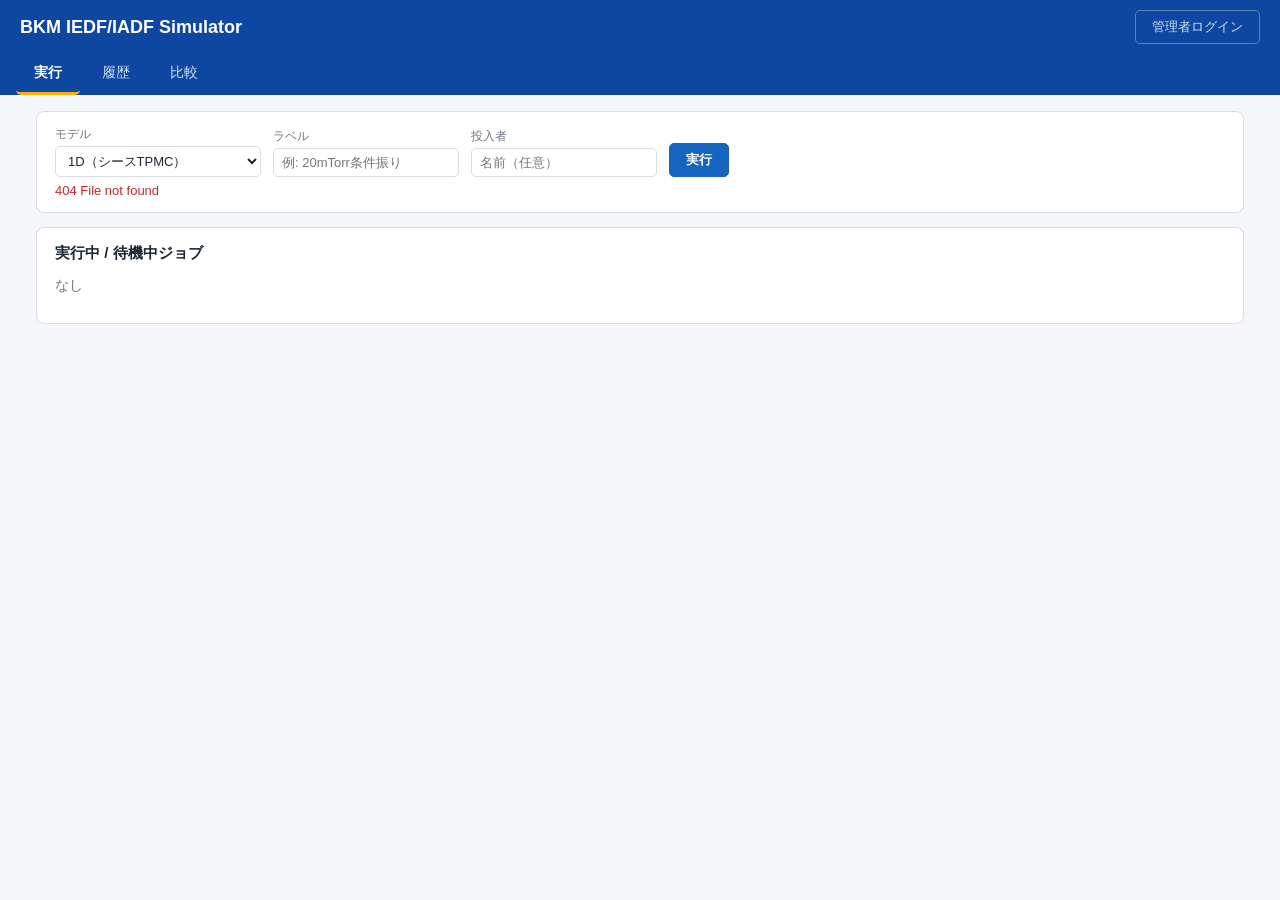
==== frontend/index.html @ 84904a70 "feat: BKM Webアプリ フェーズ3 フロントエンド - 実行/履歴/比較の3タブ構成の静的SPA（Plotlyローカル同梱、CDN不使用） - 設定フォーム自動生成（1D/2D切替、波形はs" ====
<!DOCTYPE html>
<html lang="ja">
<head>
<meta charset="utf-8">
<meta name="viewport" content="width=device-width, initial-scale=1">
<title>BKM IEDF/IADF Simulator</title>
<link rel="icon" href="data:image/svg+xml,%3Csvg xmlns='http://www.w3.org/2000/svg' viewBox='0 0 16 16'%3E%3Crect width='16' height='16' rx='3' fill='%230d47a1'/%3E%3Cpath d='M2 12 L6 4 L8 10 L10 6 L14 12' stroke='%23ffb300' stroke-width='1.6' fill='none'/%3E%3C/svg%3E">
<link rel="stylesheet" href="style.css">
<script src="vendor/plotly-cartesian.min.js"></script>
</head>
<body>
<header>
  <h1>BKM IEDF/IADF Simulator</h1>
  <div class="header-right">
    <span id="admin-badge" class="badge hidden">管理者モード</span>
    <button id="admin-login-btn" class="ghost">管理者ログイン</button>
  </div>
</header>

<nav id="tabs">
  <button data-tab="run" class="active">実行</button>
  <button data-tab="history">履歴</button>
  <button data-tab="compare">比較</button>
</nav>

<main>
  <!-- ===== 実行タブ ===== -->
  <section id="tab-run">
    <div class="card">
      <div class="row">
        <label>モデル
          <select id="model-select">
            <option value="1d">1D（シースTPMC）</option>
            <option value="2d">2D（ウェハ+エッジリング）</option>
          </select>
        </label>
        <label>ラベル <input id="job-label" placeholder="例: 20mTorr条件振り"></label>
        <label>投入者 <input id="job-user" placeholder="名前（任意）"></label>
        <button id="run-btn" class="primary">実行</button>
      </div>
      <p id="run-message" class="message"></p>
    </div>
    <div id="config-form"></div>
    <div class="card">
      <h2>実行中 / 待機中ジョブ</h2>
      <div id="active-jobs"><p class="muted">なし</p></div>
    </div>
  </section>

  <!-- ===== 履歴タブ ===== -->
  <section id="tab-history" class="hidden">
    <div class="card">
      <div class="row">
        <label>モデル
          <select id="filter-model">
            <option value="">すべて</option>
            <option value="1d">1D</option>
            <option value="2d">2D</option>
          </select>
        </label>
        <label>状態
          <select id="filter-status">
            <option value="">すべて</option>
            <option value="done">done</option>
            <option value="running">running</option>
            <option value="queued">queued</option>
            <option value="error">error</option>
            <option value="cancelled">cancelled</option>
          </select>
        </label>
        <label>検索 <input id="filter-q" placeholder="ラベル / 投入者 / ID"></label>
        <button id="filter-refresh">更新</button>
        <button id="compare-selected" disabled>選択を比較 (0)</button>
      </div>
      <p id="history-message" class="message"></p>
      <div id="history-table"></div>
    </div>
    <div id="job-detail" class="hidden"></div>
  </section>

  <!-- ===== 比較タブ ===== -->
  <section id="tab-compare" class="hidden">
    <div class="card">
      <p class="muted">履歴タブで完了ジョブを2件以上選択し「選択を比較」を押してください。</p>
    </div>
    <div id="compare-result"></div>
  </section>
</main>

<script src="app.js"></script>
</body>
</html>
---- frontend/style.css ----
:root {
  --bg: #f4f6f9;
  --card: #ffffff;
  --border: #d8dee6;
  --text: #1c2733;
  --muted: #6b7684;
  --accent: #1565c0;
  --accent-dark: #0d47a1;
  --danger: #c62828;
  --ok: #2e7d32;
}
* { box-sizing: border-box; }
body {
  margin: 0; background: var(--bg); color: var(--text);
  font-family: "Segoe UI", "Hiragino Sans", "Noto Sans JP", Meiryo, sans-serif;
  font-size: 14px;
}
header {
  display: flex; justify-content: space-between; align-items: center;
  background: var(--accent-dark); color: #fff; padding: 10px 20px;
}
header h1 { font-size: 18px; margin: 0; font-weight: 600; }
.header-right { display: flex; gap: 10px; align-items: center; }
nav#tabs {
  display: flex; gap: 4px; background: var(--accent-dark); padding: 0 16px;
}
nav#tabs button {
  background: transparent; border: none; color: #cfe0f5; padding: 10px 18px;
  cursor: pointer; font-size: 14px; border-bottom: 3px solid transparent;
}
nav#tabs button.active { color: #fff; border-bottom-color: #ffb300; font-weight: 600; }
main { max-width: 1240px; margin: 16px auto; padding: 0 16px 60px; }
.card {
  background: var(--card); border: 1px solid var(--border); border-radius: 8px;
  padding: 14px 18px; margin-bottom: 14px;
}
.card h2 { font-size: 15px; margin: 2px 0 10px; }
.row { display: flex; flex-wrap: wrap; gap: 12px; align-items: flex-end; }
label { display: flex; flex-direction: column; gap: 3px; font-size: 12px; color: var(--muted); }
input, select {
  padding: 6px 8px; border: 1px solid var(--border); border-radius: 5px;
  font-size: 13px; color: var(--text); background: #fff; min-width: 110px;
}
input[type="checkbox"] { min-width: auto; width: 16px; height: 16px; }
button {
  padding: 7px 16px; border: 1px solid var(--border); border-radius: 5px;
  background: #fff; cursor: pointer; font-size: 13px; color: var(--text);
}
button:hover { background: #eef3f9; }
button.primary { background: var(--accent); border-color: var(--accent); color: #fff; font-weight: 600; }
button.primary:hover { background: var(--accent-dark); }
button.danger { color: var(--danger); border-color: var(--danger); }
button.ghost { background: transparent; color: #cfe0f5; border-color: #5b83b0; }
button:disabled { opacity: 0.45; cursor: default; }
.badge {
  background: #ffb300; color: #442c00; padding: 3px 10px; border-radius: 12px;
  font-size: 12px; font-weight: 600;
}
.hidden { display: none !important; }
.muted { color: var(--muted); }
.message { min-height: 1em; margin: 6px 0 0; font-size: 13px; }
.message.error { color: var(--danger); }
.message.ok { color: var(--ok); }

/* 設定フォーム */
.config-group { margin-bottom: 10px; }
.config-group summary {
  cursor: pointer; font-weight: 600; font-size: 13px; padding: 4px 0;
}
.config-grid {
  display: grid; grid-template-columns: repeat(auto-fill, minmax(210px, 1fr));
  gap: 10px; padding: 8px 0 4px;
}

/* テーブル */
table { border-collapse: collapse; width: 100%; font-size: 13px; }
th, td { border-bottom: 1px solid var(--border); padding: 6px 8px; text-align: left; }
th { background: #f0f4f8; font-weight: 600; white-space: nowrap; }
tr:hover td { background: #f7fafd; }
td.num, th.num { text-align: right; font-variant-numeric: tabular-nums; }
.status-chip { padding: 2px 8px; border-radius: 10px; font-size: 12px; white-space: nowrap; }
.status-done { background: #e2f2e3; color: var(--ok); }
.status-running { background: #e3edf9; color: var(--accent); }
.status-queued { background: #f0f0f0; color: var(--muted); }
.status-error { background: #fbe4e4; color: var(--danger); }
.status-cancelled { background: #f4ecdc; color: #8a6d1a; }

/* 進捗バー */
.progress-outer {
  background: #e6eaf0; border-radius: 6px; height: 14px; width: 220px;
  overflow: hidden; display: inline-block; vertical-align: middle;
}
.progress-inner { background: var(--accent); height: 100%; transition: width 0.5s; }

/* プロット */
.plot { width: 100%; min-height: 320px; margin-bottom: 8px; }
.plot-half-wrap { display: grid; grid-template-columns: 1fr 1fr; gap: 10px; }
@media (max-width: 900px) { .plot-half-wrap { grid-template-columns: 1fr; } }
pre.config-view {
  background: #f6f8fa; border: 1px solid var(--border); border-radius: 6px;
  padding: 10px; font-size: 12px; overflow-x: auto; max-height: 380px;
}
.validation-ok { color: var(--ok); font-weight: 600; }
.validation-ng { color: var(--danger); font-weight: 600; }
.kv { display: grid; grid-template-columns: auto 1fr; gap: 2px 14px; font-size: 13px; }
.kv dt { color: var(--muted); }
.kv dd { margin: 0; font-variant-numeric: tabular-nums; }
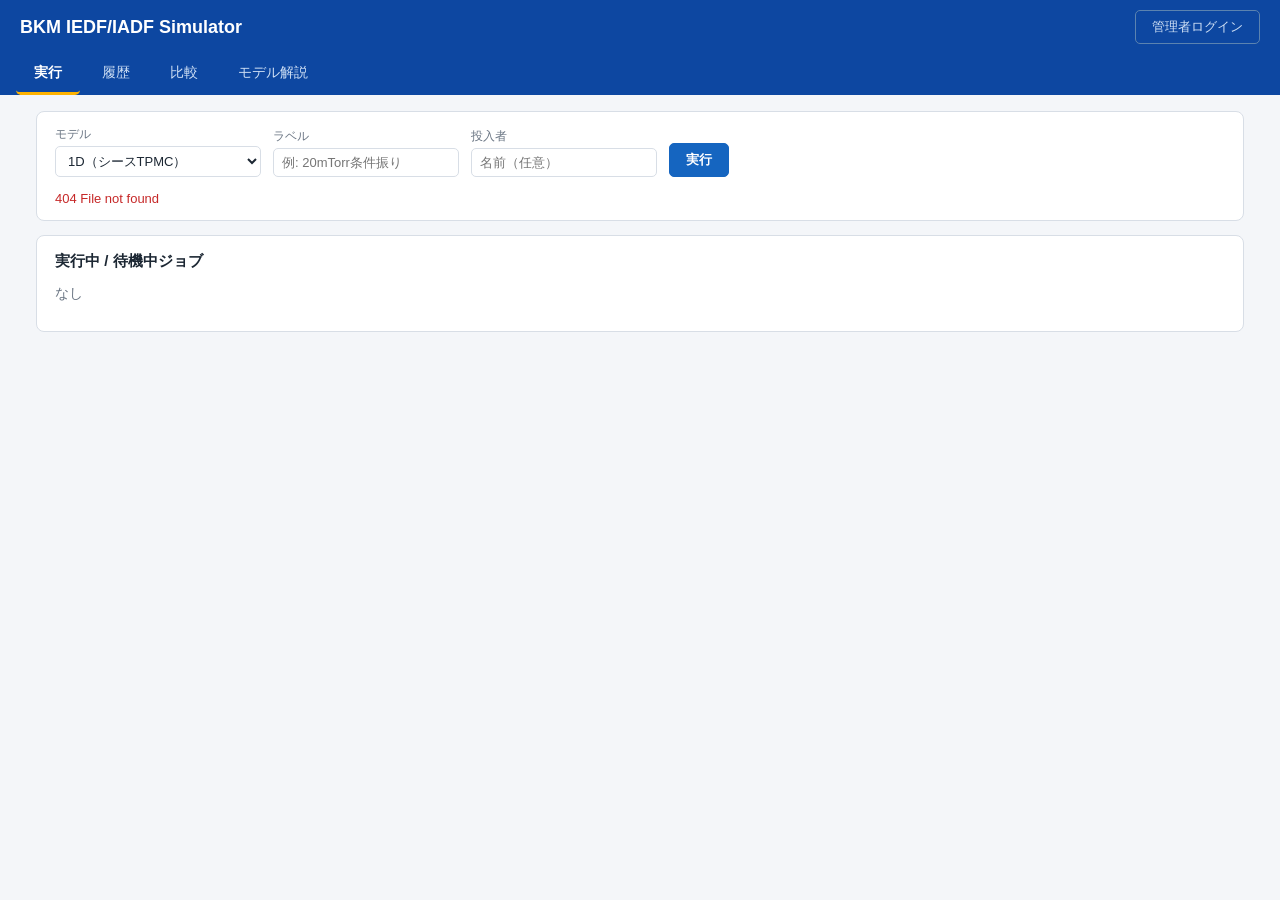
==== commit fecfb80d: "feat: GUI作りこみ（フォームUX・進捗ログ・プロット強化・モデル解説・2D形状プレビュー） - 全パラメータの日本語ラベル/単位/ツールチップと入力バリデーション表示 - 波形プレビューAPI" ====
--- a/frontend/index.html
+++ b/frontend/index.html
@@ -21,7 +21,9 @@
   <button data-tab="run" class="active">実行</button>
   <button data-tab="history">履歴</button>
   <button data-tab="compare">比較</button>
+  <a class="tab-link" href="physics.html" target="_blank">モデル解説</a>
 </nav>
+<div id="toasts"></div>
 
 <main>
   <!-- ===== 実行タブ ===== -->
@@ -38,6 +40,7 @@
         <label>投入者 <input id="job-user" placeholder="名前（任意）"></label>
         <button id="run-btn" class="primary">実行</button>
       </div>
+      <p id="time-estimate" class="muted"></p>
       <p id="run-message" class="message"></p>
     </div>
     <div id="config-form"></div>
--- a/frontend/style.css
+++ b/frontend/style.css
@@ -100,6 +100,29 @@
   background: #f6f8fa; border: 1px solid var(--border); border-radius: 6px;
   padding: 10px; font-size: 12px; overflow-x: auto; max-height: 380px;
 }
+.input-error { border-color: var(--danger) !important; background: #fff5f5 !important; }
+.tab-link {
+  color: #cfe0f5; padding: 10px 18px; text-decoration: none; font-size: 14px;
+  border-bottom: 3px solid transparent;
+}
+.tab-link:hover { color: #fff; }
+#toasts {
+  position: fixed; right: 16px; bottom: 16px; z-index: 1000;
+  display: flex; flex-direction: column; gap: 8px; max-width: 340px;
+}
+.toast {
+  padding: 10px 14px; border-radius: 6px; color: #fff; font-size: 13px;
+  box-shadow: 0 3px 10px rgba(0,0,0,0.25); animation: toast-in 0.25s ease-out;
+}
+.toast-ok { background: var(--ok); }
+.toast-error { background: var(--danger); }
+.toast-warn { background: #8a6d1a; }
+@keyframes toast-in { from { opacity: 0; transform: translateY(8px); } }
+.joblog {
+  max-height: 180px; overflow: auto; font-size: 11px; background: #f6f8fa;
+  border: 1px solid var(--border); border-radius: 5px; padding: 8px;
+  margin: 6px 0 0; white-space: pre-wrap;
+}
 .validation-ok { color: var(--ok); font-weight: 600; }
 .validation-ng { color: var(--danger); font-weight: 600; }
 .kv { display: grid; grid-template-columns: auto 1fr; gap: 2px 14px; font-size: 13px; }
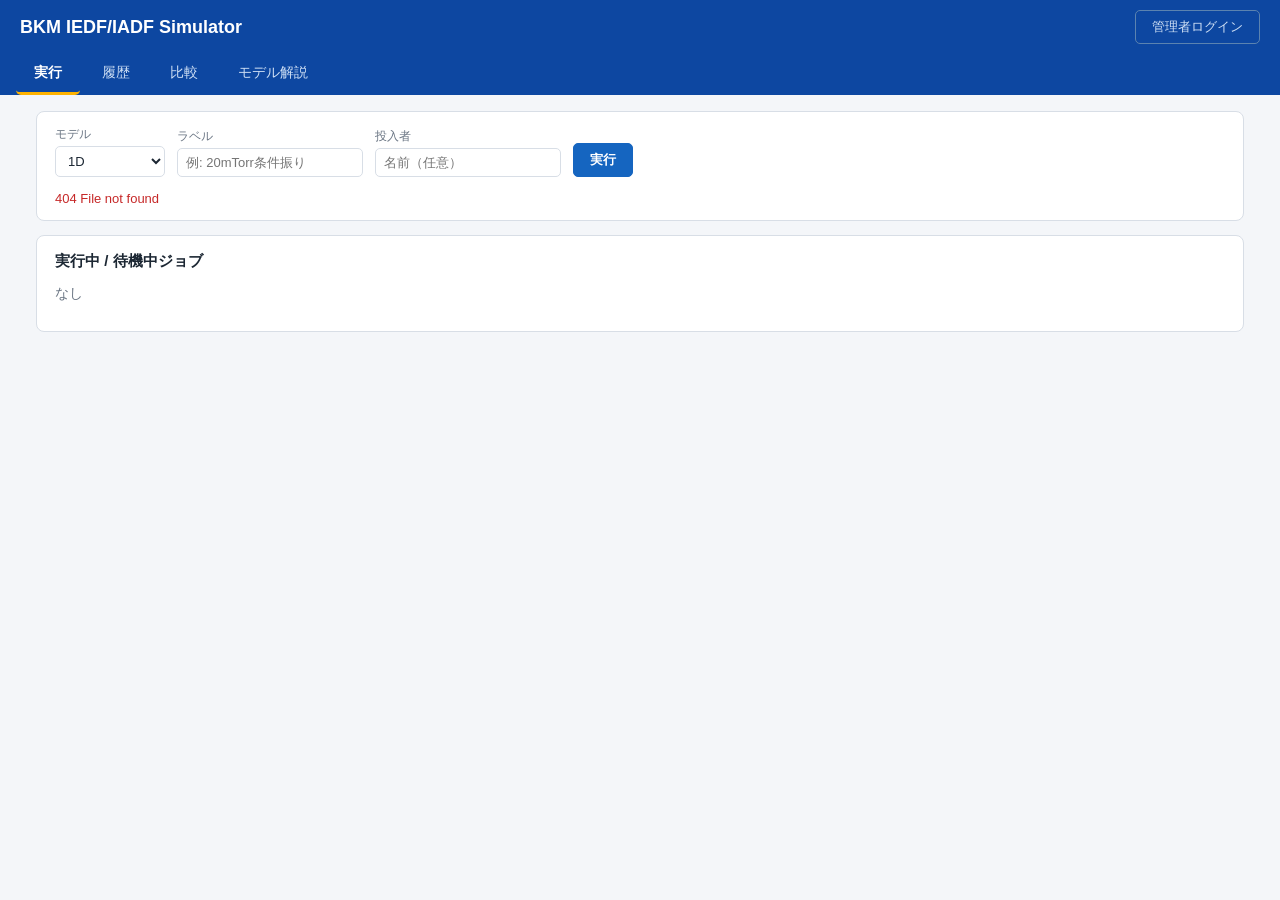
==== commit b76b234a: "fix: 数値フィールドの指数表記対応とモデル選択ラベルの簡素化 - RF周波数・シース端密度など大きい/小さい数値を指数表記で表示   (1.356e7, 1e16など。入力も指数表記を受け付ける)" ====
--- a/frontend/index.html
+++ b/frontend/index.html
@@ -32,8 +32,8 @@
       <div class="row">
         <label>モデル
           <select id="model-select">
-            <option value="1d">1D（シースTPMC）</option>
-            <option value="2d">2D（ウェハ+エッジリング）</option>
+            <option value="1d">1D</option>
+            <option value="2d">2D</option>
           </select>
         </label>
         <label>ラベル <input id="job-label" placeholder="例: 20mTorr条件振り"></label>
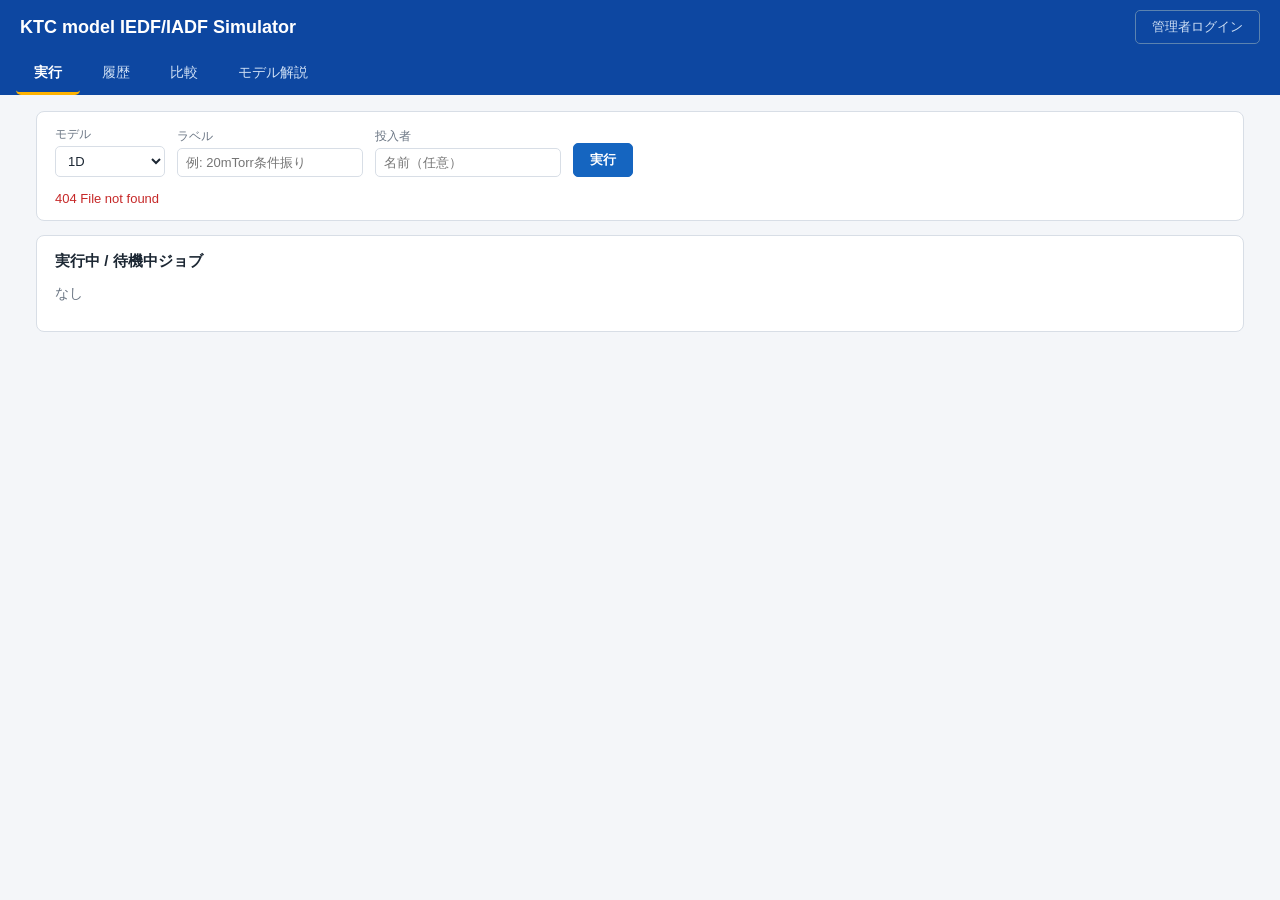
==== commit 283c7471: "feat: アプリタイトルをKTC model IEDF/IADF Simulatorに変更 画面タイトル・ヘッダー・解説ページ・APIタイトル・README・起動スクリプトの 表記を一括変更。  C" ====
--- a/frontend/index.html
+++ b/frontend/index.html
@@ -3,14 +3,14 @@
 <head>
 <meta charset="utf-8">
 <meta name="viewport" content="width=device-width, initial-scale=1">
-<title>BKM IEDF/IADF Simulator</title>
+<title>KTC model IEDF/IADF Simulator</title>
 <link rel="icon" href="data:image/svg+xml,%3Csvg xmlns='http://www.w3.org/2000/svg' viewBox='0 0 16 16'%3E%3Crect width='16' height='16' rx='3' fill='%230d47a1'/%3E%3Cpath d='M2 12 L6 4 L8 10 L10 6 L14 12' stroke='%23ffb300' stroke-width='1.6' fill='none'/%3E%3C/svg%3E">
 <link rel="stylesheet" href="style.css">
 <script src="vendor/plotly-cartesian.min.js"></script>
 </head>
 <body>
 <header>
-  <h1>BKM IEDF/IADF Simulator</h1>
+  <h1>KTC model IEDF/IADF Simulator</h1>
   <div class="header-right">
     <span id="admin-badge" class="badge hidden">管理者モード</span>
     <button id="admin-login-btn" class="ghost">管理者ログイン</button>
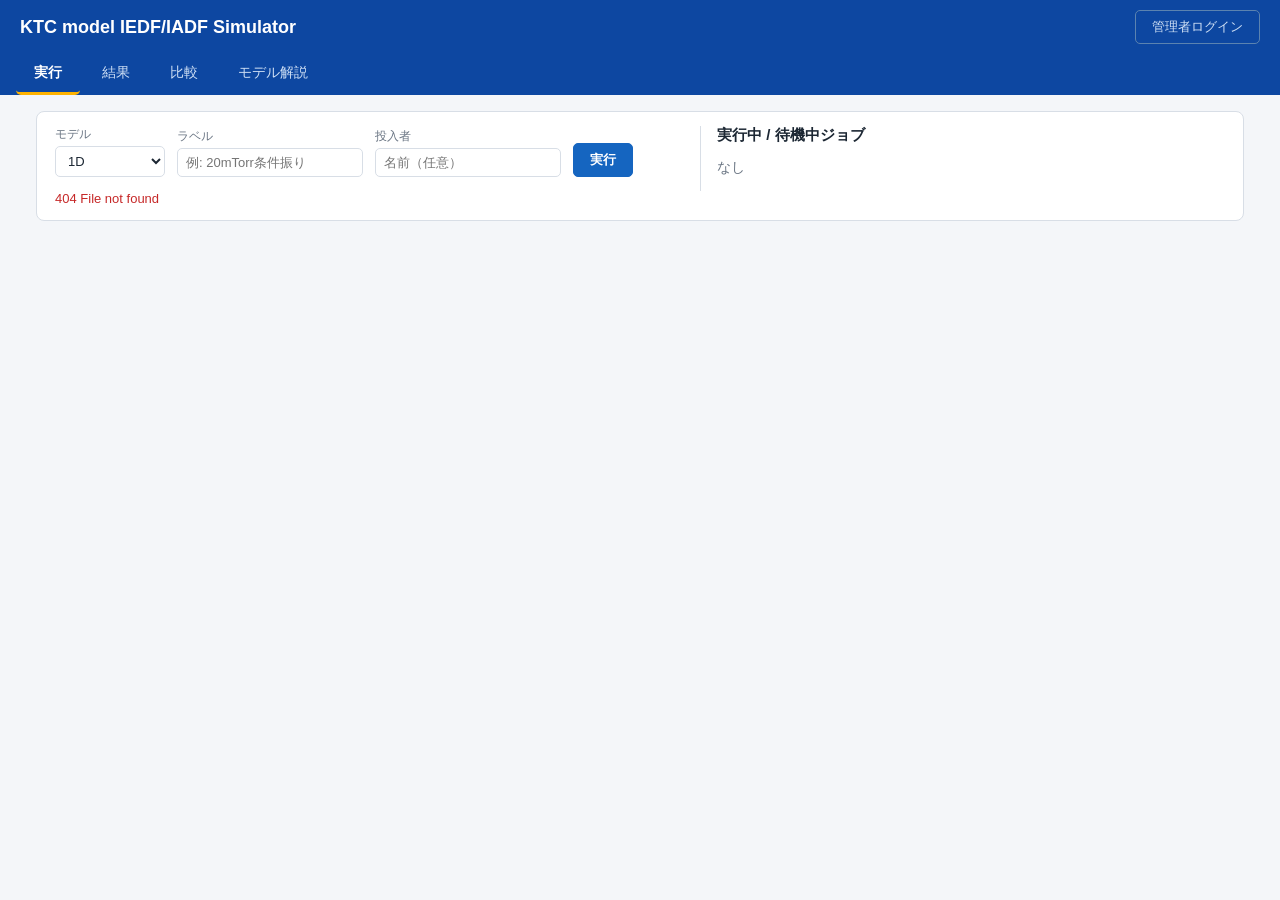
==== commit 48de6629: "feat: 分布・電位のCSVエクスポート、結果タブ改名、実行中パネル移動 - 結果詳細に「CSVエクスポート」行を追加: 電位波形(駆動/プラズマ/シース)、   IEDF、IADF(1D)、IAE" ====
--- a/frontend/index.html
+++ b/frontend/index.html
@@ -19,7 +19,7 @@
 
 <nav id="tabs">
   <button data-tab="run" class="active">実行</button>
-  <button data-tab="history">履歴</button>
+  <button data-tab="history">結果</button>
   <button data-tab="compare">比較</button>
   <a class="tab-link" href="physics.html" target="_blank">モデル解説</a>
 </nav>
@@ -29,25 +29,29 @@
   <!-- ===== 実行タブ ===== -->
   <section id="tab-run">
     <div class="card">
-      <div class="row">
-        <label>モデル
-          <select id="model-select">
-            <option value="1d">1D</option>
-            <option value="2d">2D</option>
-          </select>
-        </label>
-        <label>ラベル <input id="job-label" placeholder="例: 20mTorr条件振り"></label>
-        <label>投入者 <input id="job-user" placeholder="名前（任意）"></label>
-        <button id="run-btn" class="primary">実行</button>
+      <div class="run-top">
+        <div class="run-controls">
+          <div class="row">
+            <label>モデル
+              <select id="model-select">
+                <option value="1d">1D</option>
+                <option value="2d">2D</option>
+              </select>
+            </label>
+            <label>ラベル <input id="job-label" placeholder="例: 20mTorr条件振り"></label>
+            <label>投入者 <input id="job-user" placeholder="名前（任意）"></label>
+            <button id="run-btn" class="primary">実行</button>
+          </div>
+          <p id="time-estimate" class="muted"></p>
+          <p id="run-message" class="message"></p>
+        </div>
+        <div class="run-active">
+          <h2>実行中 / 待機中ジョブ</h2>
+          <div id="active-jobs"><p class="muted">なし</p></div>
+        </div>
       </div>
-      <p id="time-estimate" class="muted"></p>
-      <p id="run-message" class="message"></p>
     </div>
     <div id="config-form"></div>
-    <div class="card">
-      <h2>実行中 / 待機中ジョブ</h2>
-      <div id="active-jobs"><p class="muted">なし</p></div>
-    </div>
   </section>
 
   <!-- ===== 履歴タブ ===== -->
@@ -84,7 +88,7 @@
   <!-- ===== 比較タブ ===== -->
   <section id="tab-compare" class="hidden">
     <div class="card">
-      <p class="muted">履歴タブで完了ジョブを2件以上選択し「選択を比較」を押してください。</p>
+      <p class="muted">結果タブで完了ジョブを2件以上選択し「選択を比較」を押してください。</p>
     </div>
     <div id="compare-result"></div>
   </section>
--- a/frontend/style.css
+++ b/frontend/style.css
@@ -85,6 +85,16 @@
 .status-error { background: #fbe4e4; color: var(--danger); }
 .status-cancelled { background: #f4ecdc; color: #8a6d1a; }
 
+/* 実行タブ上部レイアウト */
+.run-top { display: flex; gap: 20px; align-items: flex-start; flex-wrap: wrap; }
+.run-controls { flex: 1 1 440px; min-width: 320px; }
+.run-active {
+  flex: 1 1 340px; min-width: 280px; border-left: 1px solid var(--border);
+  padding-left: 16px; max-height: 230px; overflow-y: auto;
+}
+.run-active h2 { margin-top: 0; }
+.run-active .progress-outer { width: 110px; }
+
 /* 進捗バー */
 .progress-outer {
   background: #e6eaf0; border-radius: 6px; height: 14px; width: 220px;
@@ -125,6 +135,7 @@
 }
 .validation-ok { color: var(--ok); font-weight: 600; }
 .validation-ng { color: var(--danger); font-weight: 600; }
+.val-fail { color: var(--danger); font-weight: 700; }
 .kv { display: grid; grid-template-columns: auto 1fr; gap: 2px 14px; font-size: 13px; }
 .kv dt { color: var(--muted); }
 .kv dd { margin: 0; font-variant-numeric: tabular-nums; }
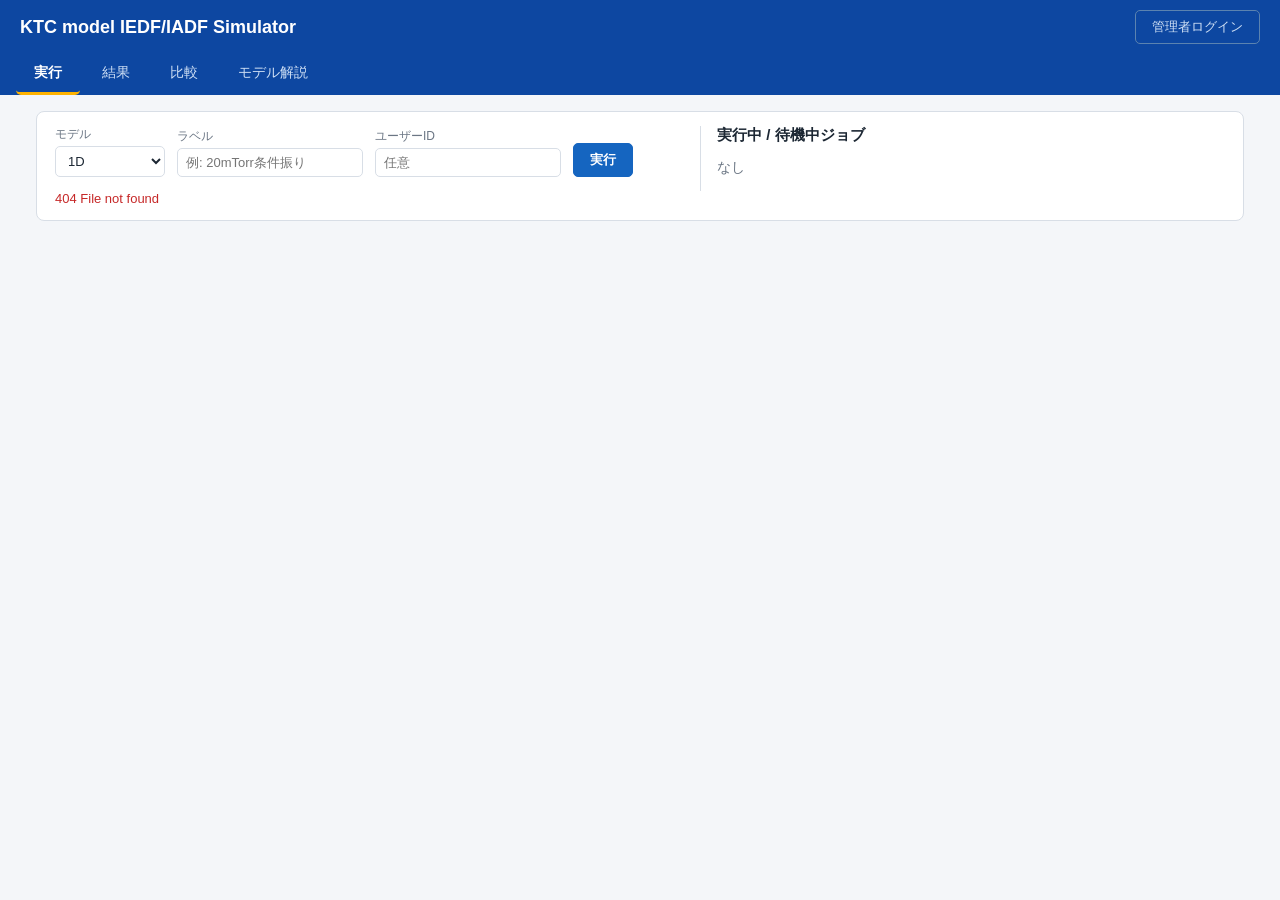
==== commit 5edaca7a: "feat: 角度刻み[deg]での分布指定と「投入者」→「ユーザーID」改名 - PlotConfig/AnalysisConfigにangle_step_degを追加。指定時はビン数より   優先し" ====
--- a/frontend/index.html
+++ b/frontend/index.html
@@ -39,7 +39,7 @@
               </select>
             </label>
             <label>ラベル <input id="job-label" placeholder="例: 20mTorr条件振り"></label>
-            <label>投入者 <input id="job-user" placeholder="名前（任意）"></label>
+            <label>ユーザーID <input id="job-user" placeholder="任意"></label>
             <button id="run-btn" class="primary">実行</button>
           </div>
           <p id="time-estimate" class="muted"></p>
@@ -75,7 +75,7 @@
             <option value="cancelled">cancelled</option>
           </select>
         </label>
-        <label>検索 <input id="filter-q" placeholder="ラベル / 投入者 / ID"></label>
+        <label>検索 <input id="filter-q" placeholder="ラベル / ユーザーID / ジョブID"></label>
         <button id="filter-refresh">更新</button>
         <button id="compare-selected" disabled>選択を比較 (0)</button>
       </div>
